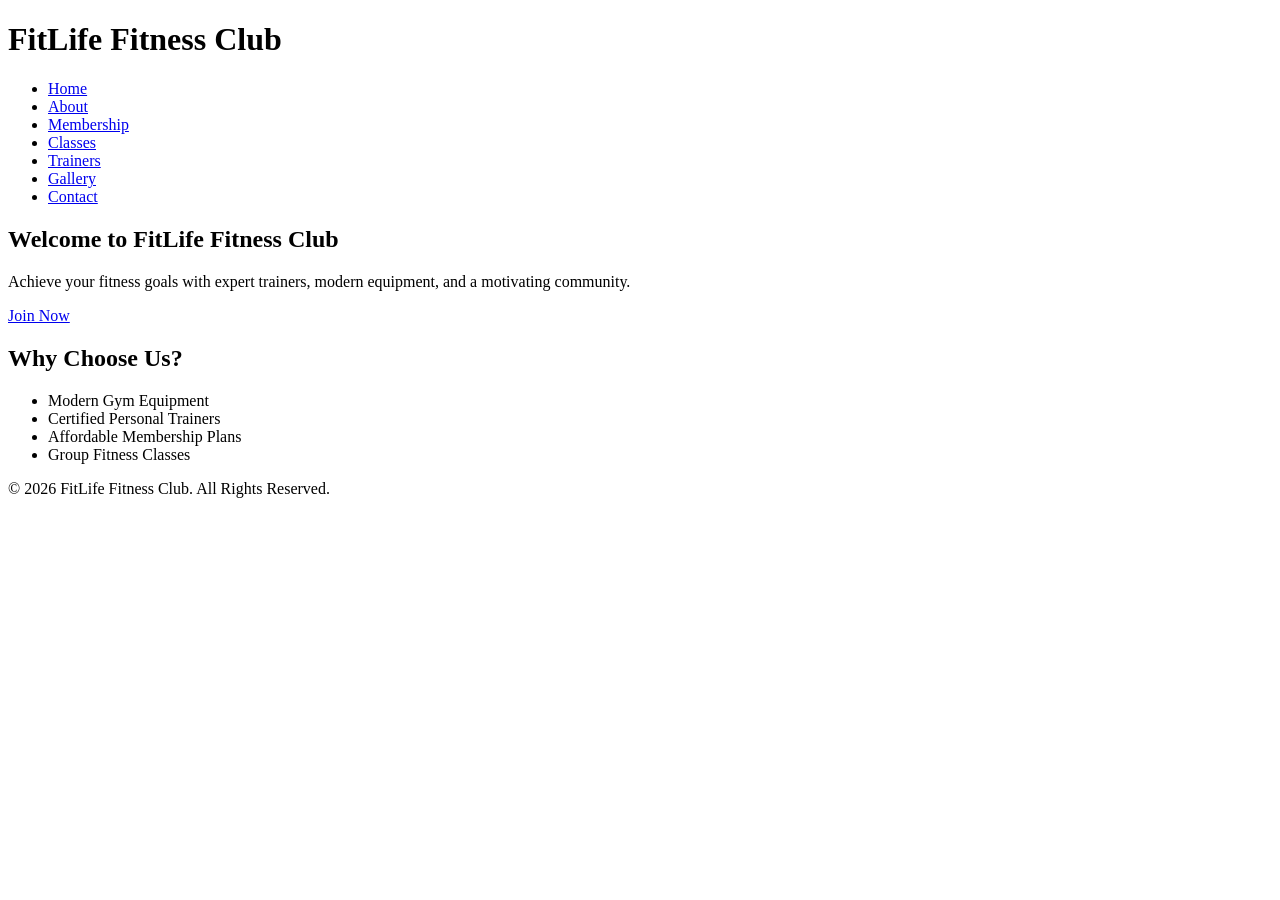
==== index.html @ b3c0021c "inputting bootdtrap" ====
<!DOCTYPE html>
<html lang="en">

<head>
    <meta charset="UTF-8">
    <meta name="viewport" content="width=device-width, initial-scale=1.0">
    <title>FitLife Fitness Club</title>

    <!-- Custom CSS -->
    <link rel="stylesheet" href="css/style.css">
</head>

<body>

    <!-- Header -->
    <header>
        <h1>FitLife Fitness Club</h1>

        <nav>
            <ul>
                <li><a href="index.html">Home</a></li>
                <li><a href="about.html">About</a></li>
                <li><a href="membership.html">Membership</a></li>
                <li><a href="classes.html">Classes</a></li>
                <li><a href="trainers.html">Trainers</a></li>
                <li><a href="gallery.html">Gallery</a></li>
                <li><a href="contact.html">Contact</a></li>
            </ul>
        </nav>
    </header>

    <!-- Main Content -->
    <main>

        <!-- Hero Section -->
        <section>
            <h2>Welcome to FitLife Fitness Club</h2>

            <p>
                Achieve your fitness goals with expert trainers,
                modern equipment, and a motivating community.
            </p>

            <a href="membership.html">Join Now</a>
        </section>

        <!-- Features Section -->
        <section>
            <h2>Why Choose Us?</h2>

            <ul>
                <li>Modern Gym Equipment</li>
                <li>Certified Personal Trainers</li>
                <li>Affordable Membership Plans</li>
                <li>Group Fitness Classes</li>
            </ul>
        </section>

    </main>

    <!-- Footer -->
    <footer>
        <p>&copy; 2026 FitLife Fitness Club. All Rights Reserved.</p>
    </footer>

    <!-- Custom JavaScript -->
    <script src="js/script.js"></script>

</body>

</html>
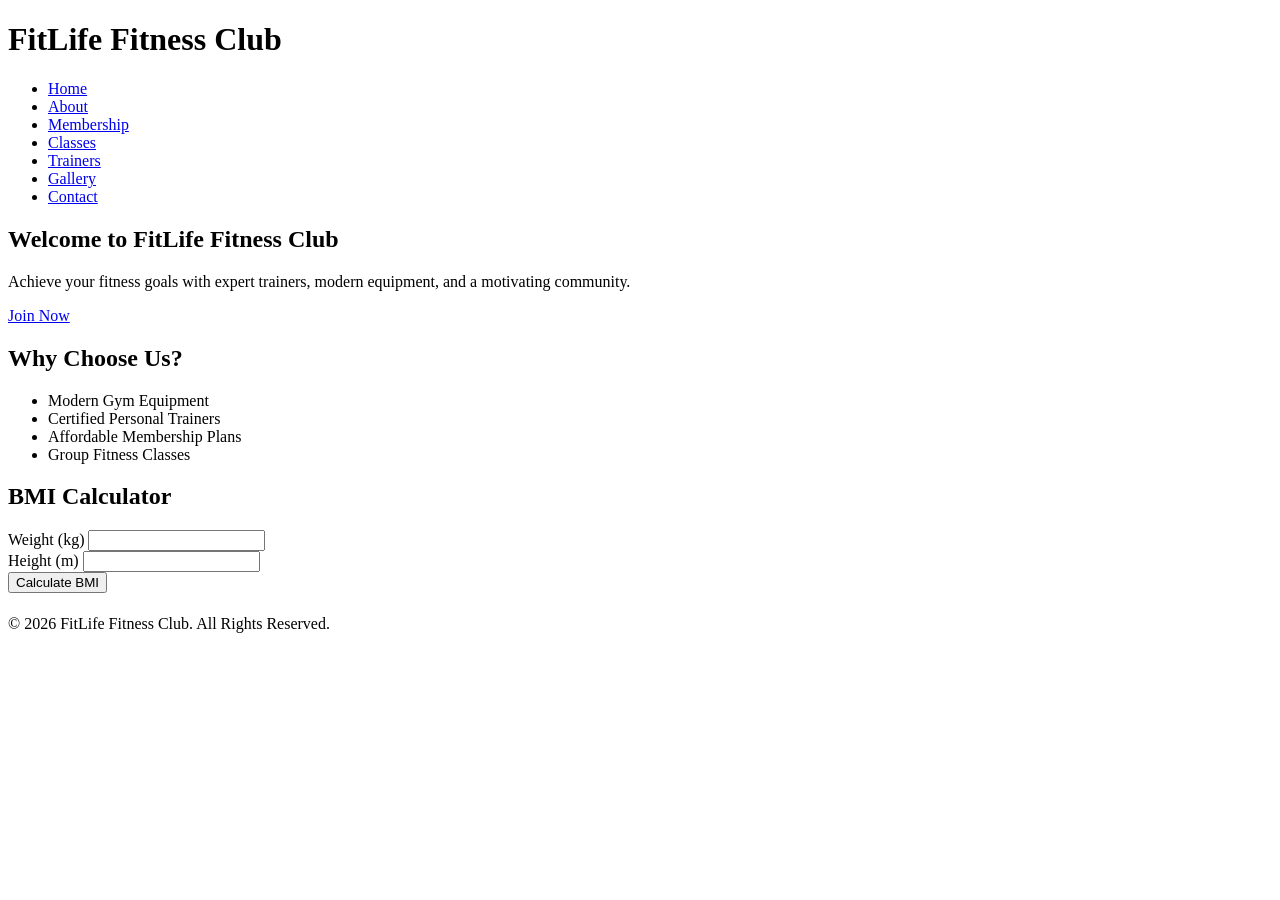
==== commit e00ac73f: "Add BMI calculator feature" ====
--- a/index.html
+++ b/index.html
@@ -55,6 +55,27 @@
                 <li>Group Fitness Classes</li>
             </ul>
         </section>
+        <section class="container py-5">
+
+    <h2 class="text-center">BMI Calculator</h2>
+
+    <div class="mb-3">
+        <label>Weight (kg)</label>
+        <input type="number" id="weight" class="form-control">
+    </div>
+
+    <div class="mb-3">
+        <label>Height (m)</label>
+        <input type="number" step="0.01" id="height" class="form-control">
+    </div>
+
+    <button class="btn btn-success" onclick="calculateBMI()">
+        Calculate BMI
+    </button>
+
+    <h4 class="mt-3" id="result"></h4>
+
+</section>
 
     </main>
 
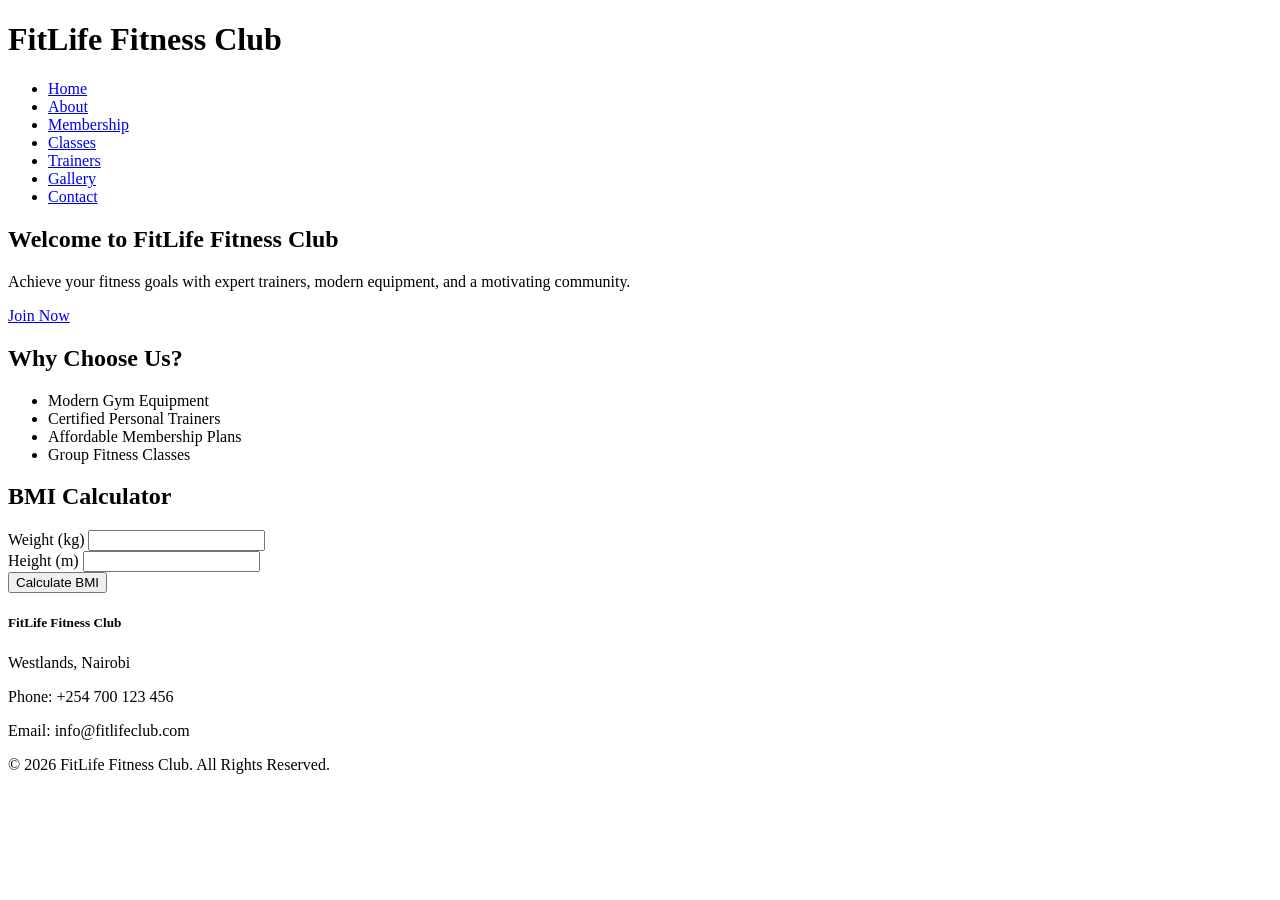
==== commit 7399b0b7: "Improving footer" ====
--- a/index.html
+++ b/index.html
@@ -80,9 +80,31 @@
     </main>
 
     <!-- Footer -->
-    <footer>
-        <p>&copy; 2026 FitLife Fitness Club. All Rights Reserved.</p>
-    </footer>
+    <footer class="bg-dark text-white text-center py-4">
+
+    <div class="container">
+
+        <h5>FitLife Fitness Club</h5>
+
+        <p>
+            Westlands, Nairobi
+        </p>
+
+        <p>
+            Phone: +254 700 123 456
+        </p>
+
+        <p>
+            Email: info@fitlifeclub.com
+        </p>
+
+        <p class="mb-0">
+            &copy; 2026 FitLife Fitness Club. All Rights Reserved.
+        </p>
+
+    </div>
+
+</footer>
 
     <!-- Custom JavaScript -->
     <script src="js/script.js"></script>
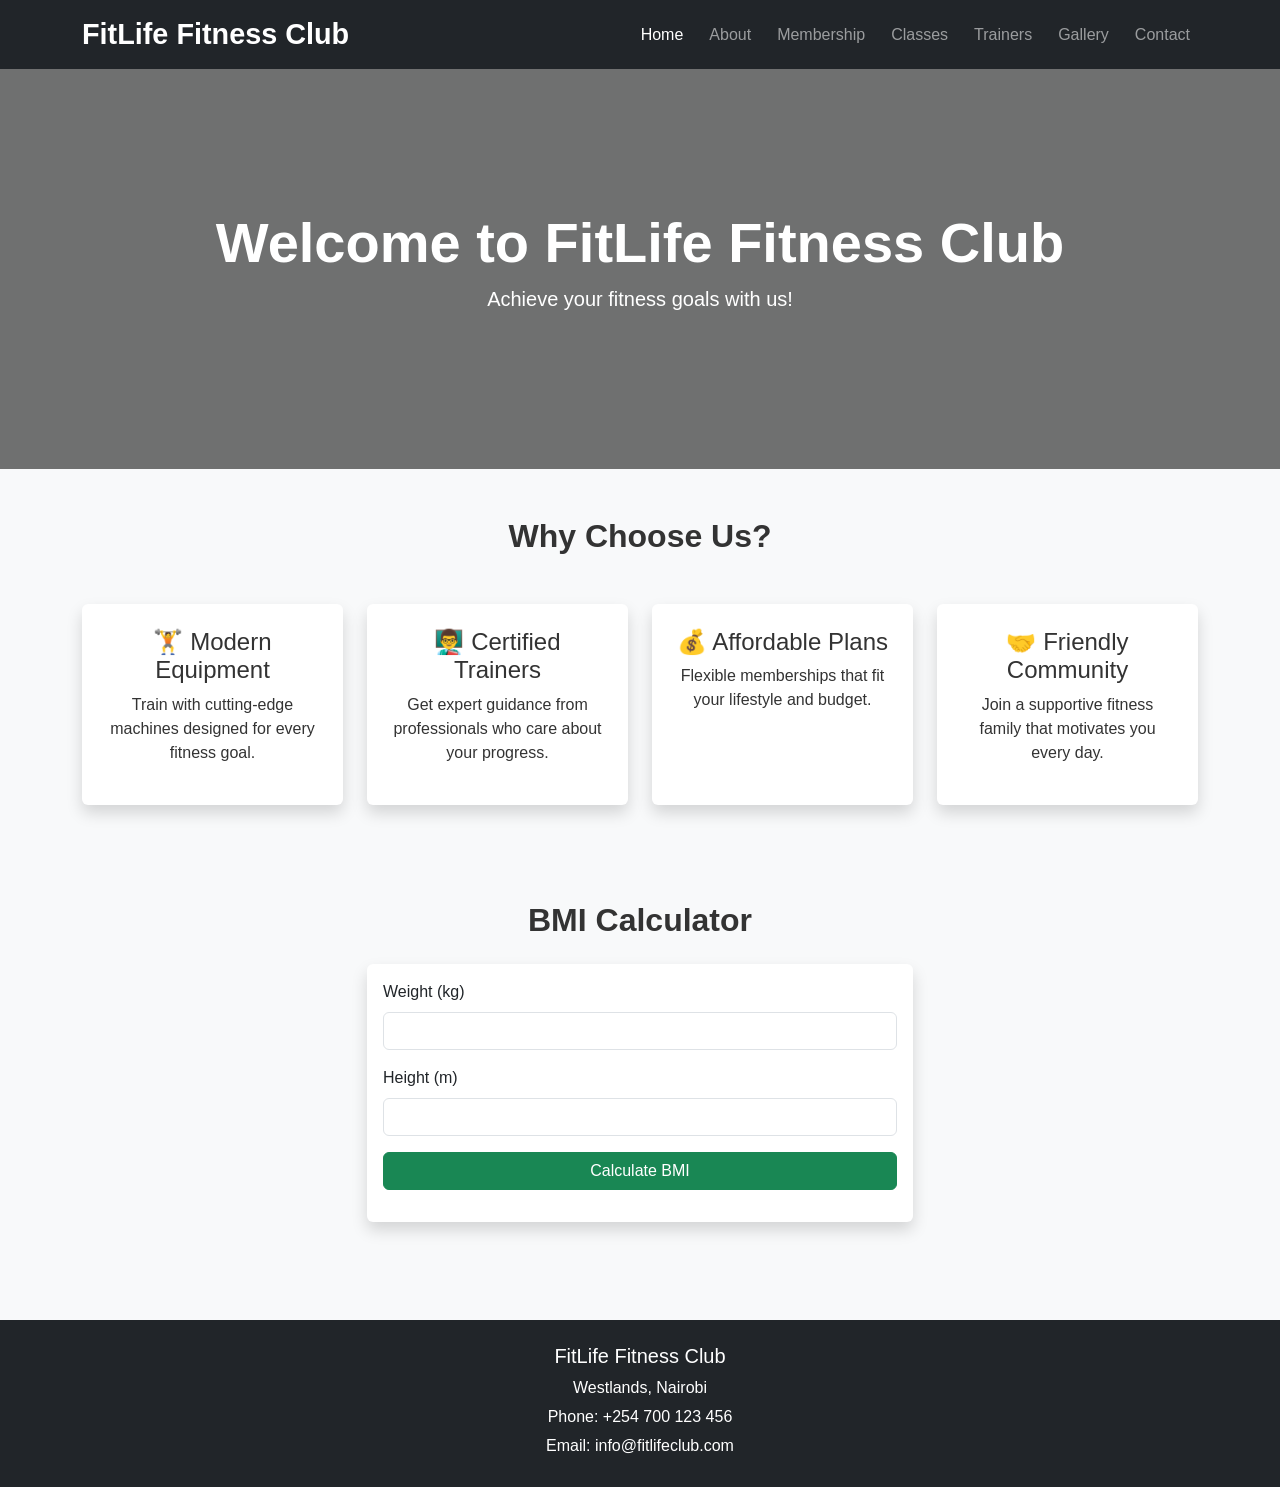
==== commit 52846841: "Refine website styling and add code comments" ====
--- a/index.html
+++ b/index.html
@@ -1,114 +1,134 @@
 <!DOCTYPE html>
 <html lang="en">
+<head>
+  <!-- Basic page setup -->
+  <meta charset="UTF-8">
+  <meta name="viewport" content="width=device-width, initial-scale=1.0">
+  <title>FitLife Fitness Club</title>
 
-<head>
-    <meta charset="UTF-8">
-    <meta name="viewport" content="width=device-width, initial-scale=1.0">
-    <title>FitLife Fitness Club</title>
+  <!-- Bootstrap CSS (adds modern styles and layout utilities) -->
+  <link href="https://cdn.jsdelivr.net/npm/bootstrap@5.3.7/dist/css/bootstrap.min.css" rel="stylesheet">
 
-    <!-- Custom CSS -->
-    <link rel="stylesheet" href="css/style.css">
+  <!-- Custom CSS (your own designs, hero background, etc.) -->
+  <!-- If style.css is in the root folder, use href="style.css" -->
+  <link rel="stylesheet" href="style.css">
 </head>
-
 <body>
 
-    <!-- Header -->
-    <header>
-        <h1>FitLife Fitness Club</h1>
+  <!-- Navigation Bar -->
+  <nav class="navbar navbar-expand-lg navbar-dark bg-dark">
+    <div class="container">
+      <a class="navbar-brand fw-bold" href="index.html">FitLife Fitness Club</a>
+      <button class="navbar-toggler" type="button" data-bs-toggle="collapse" data-bs-target="#navbarNav">
+        <span class="navbar-toggler-icon"></span>
+      </button>
+      <div class="collapse navbar-collapse" id="navbarNav">
+        <ul class="navbar-nav ms-auto">
+          <li class="nav-item"><a class="nav-link active" href="index.html">Home</a></li>
+          <li class="nav-item"><a class="nav-link" href="about.html">About</a></li>
+          <li class="nav-item"><a class="nav-link" href="membership.html">Membership</a></li>
+          <li class="nav-item"><a class="nav-link" href="classes.html">Classes</a></li>
+          <li class="nav-item"><a class="nav-link" href="trainers.html">Trainers</a></li>
+          <li class="nav-item"><a class="nav-link" href="gallery.html">Gallery</a></li>
+          <li class="nav-item"><a class="nav-link" href="contact.html">Contact</a></li>
+        </ul>
+      </div>
+    </div>
+  </nav>
 
-        <nav>
-            <ul>
-                <li><a href="index.html">Home</a></li>
-                <li><a href="about.html">About</a></li>
-                <li><a href="membership.html">Membership</a></li>
-                <li><a href="classes.html">Classes</a></li>
-                <li><a href="trainers.html">Trainers</a></li>
-                <li><a href="gallery.html">Gallery</a></li>
-                <li><a href="contact.html">Contact</a></li>
-            </ul>
-        </nav>
-    </header>
+  <!-- Hero Section -->
+  <section class="hero text-white text-center d-flex align-items-center justify-content-center" style="height:400px;">
+    <div class="container">
+      <h1 class="display-4 fw-bold">Welcome to FitLife Fitness Club</h1>
+      <p class="lead">Achieve your fitness goals with us!</p>
+    </div>
+  </section>
 
-    <!-- Main Content -->
-    <main>
-
-        <!-- Hero Section -->
-        <section>
-            <h2>Welcome to FitLife Fitness Club</h2>
-
-            <p>
-                Achieve your fitness goals with expert trainers,
-                modern equipment, and a motivating community.
-            </p>
-
-            <a href="membership.html">Join Now</a>
-        </section>
-
-        <!-- Features Section -->
-        <section>
-            <h2>Why Choose Us?</h2>
-
-            <ul>
-                <li>Modern Gym Equipment</li>
-                <li>Certified Personal Trainers</li>
-                <li>Affordable Membership Plans</li>
-                <li>Group Fitness Classes</li>
-            </ul>
-        </section>
-        <section class="container py-5">
-
-    <h2 class="text-center">BMI Calculator</h2>
-
-    <div class="mb-3">
-        <label>Weight (kg)</label>
-        <input type="number" id="weight" class="form-control">
+  <!-- Features Section -->
+ <section class="py-5 bg-light">
+  <div class="container">
+    <h2 class="text-center mb-5 fw-bold">Why Choose Us?</h2>
+    <div class="row text-center">
+      <!-- Each feature wrapped in a styled box -->
+      <div class="col-md-3">
+        <div class="feature-box p-4 shadow rounded bg-white h-100">
+          <h4>🏋️ Modern Equipment</h4>
+          <p>Train with cutting-edge machines designed for every fitness goal.</p>
+        </div>
+      </div>
+      <div class="col-md-3">
+        <div class="feature-box p-4 shadow rounded bg-white h-100">
+          <h4>👨‍🏫 Certified Trainers</h4>
+          <p>Get expert guidance from professionals who care about your progress.</p>
+        </div>
+      </div>
+      <div class="col-md-3">
+        <div class="feature-box p-4 shadow rounded bg-white h-100">
+          <h4>💰 Affordable Plans</h4>
+          <p>Flexible memberships that fit your lifestyle and budget.</p>
+        </div>
+      </div>
+      <div class="col-md-3">
+        <div class="feature-box p-4 shadow rounded bg-white h-100">
+          <h4>🤝 Friendly Community</h4>
+          <p>Join a supportive fitness family that motivates you every day.</p>
+        </div>
+      </div>
     </div>
-
-    <div class="mb-3">
-        <label>Height (m)</label>
-        <input type="number" step="0.01" id="height" class="form-control">
-    </div>
-
-    <button class="btn btn-success" onclick="calculateBMI()">
-        Calculate BMI
-    </button>
-
-    <h4 class="mt-3" id="result"></h4>
-
+  </div>
 </section>
 
-    </main>
+  <!-- BMI Calculator -->
+  <section class="py-5">
+  <div class="container">
+    <h2 class="text-center mb-4 fw-bold">BMI Calculator</h2>
+    <div class="row justify-content-center">
+      <div class="col-md-6">
+        <div class="card shadow">
+          <div class="card-body">
+            <div class="mb-3">
+              <label for="weight" class="form-label">Weight (kg)</label>
+              <input type="number" id="weight" class="form-control">
+            </div>
+            <div class="mb-3">
+              <label for="height" class="form-label">Height (m)</label>
+              <input type="number" step="0.01" id="height" class="form-control">
+            </div>
+            <button class="btn btn-success w-100" onclick="calculateBMI()">Calculate BMI</button>
+            <h4 class="mt-3 text-center" id="result"></h4>
+          </div>
+        </div>
+      </div>
+    </div>
+  </div>
+</section>
 
-    <!-- Footer -->
-    <footer class="bg-dark text-white text-center py-4">
 
+  <!-- Footer -->
+  <footer class="bg-dark text-white text-center py-4">
     <div class="container">
+      <h5>FitLife Fitness Club</h5>
+      <p>Westlands, Nairobi</p>
+      <p>Phone: +254 700 123 456</p>
+      <p>Email: info@fitlifeclub.com</p>
+    </div>
+  </footer>
 
-        <h5>FitLife Fitness Club</h5>
+  <!-- Bootstrap JS (for navbar toggle and other components) -->
+  <script src="https://cdn.jsdelivr.net/npm/bootstrap@5.3.7/dist/js/bootstrap.bundle.min.js"></script>
 
-        <p>
-            Westlands, Nairobi
-        </p>
-
-        <p>
-            Phone: +254 700 123 456
-        </p>
-
-        <p>
-            Email: info@fitlifeclub.com
-        </p>
-
-        <p class="mb-0">
-            &copy; 2026 FitLife Fitness Club. All Rights Reserved.
-        </p>
-
-    </div>
-
-</footer>
-
-    <!-- Custom JavaScript -->
-    <script src="js/script.js"></script>
-
+  <!-- BMI Calculator Script -->
+  <script>
+    function calculateBMI() {
+      const weight = parseFloat(document.getElementById('weight').value);
+      const height = parseFloat(document.getElementById('height').value);
+      if (weight > 0 && height > 0) {
+        const bmi = (weight / (height * height)).toFixed(2);
+        document.getElementById('result').innerText = "Your BMI is " + bmi;
+      } else {
+        document.getElementById('result').innerText = "Please enter valid values.";
+      }
+    }
+  </script>
 </body>
-
-</html>+</html>
--- a/style.css
+++ b/style.css
@@ -0,0 +1,95 @@
+/* ==========================
+   GENERAL STYLING
+========================== */
+body {
+  font-family: Arial, Helvetica, sans-serif;
+  background-color: #f8f9fa;
+  color: #333;
+}
+
+/* ==========================
+   NAVIGATION
+========================== */
+.navbar-brand {
+  font-size: 1.8rem;
+  font-weight: bold;
+}
+
+.navbar-nav .nav-link {
+  margin-left: 10px;
+  transition: color 0.3s ease;
+}
+
+.navbar-nav .nav-link:hover {
+  color: #ffc107; /* gold hover effect */
+}
+
+/* ==========================
+   BUTTONS
+========================== */
+.btn {
+  transition: all 0.3s ease;
+}
+
+.btn:hover {
+  transform: scale(1.05); /* subtle grow on hover */
+}
+
+/* ==========================
+   CARDS
+========================== */
+.card {
+  border: none;
+  transition: all 0.3s ease;
+}
+
+.card:hover {
+  transform: translateY(-8px);
+  box-shadow: 0 8px 20px rgba(0,0,0,0.15);
+}
+
+/* ==========================
+   FOOTER
+========================== */
+footer {
+  margin-top: 50px;
+}
+
+footer p {
+  margin-bottom: 5px;
+}
+
+/* ==========================
+   SECTIONS
+========================== */
+section {
+  padding-top: 60px;
+  padding-bottom: 60px;
+}
+
+/* ==========================
+   HOMEPAGE HERO SECTION
+========================== */
+.hero {
+  position: relative;
+  background: url("https://images.unsplash.com/photo-1517836357463-d25dfeac3438?w=1600") center/cover no-repeat;
+  height: 400px;
+  color: white;
+  display: flex;
+  align-items: center;
+  justify-content: center;
+}
+
+.hero::before {
+  content: "";
+  position: absolute;
+  inset: 0;
+  background: rgba(0,0,0,.55); /* dark overlay */
+  z-index: 0;
+}
+
+.hero .container {
+  position: relative;
+  z-index: 1;
+  text-align: center;
+}
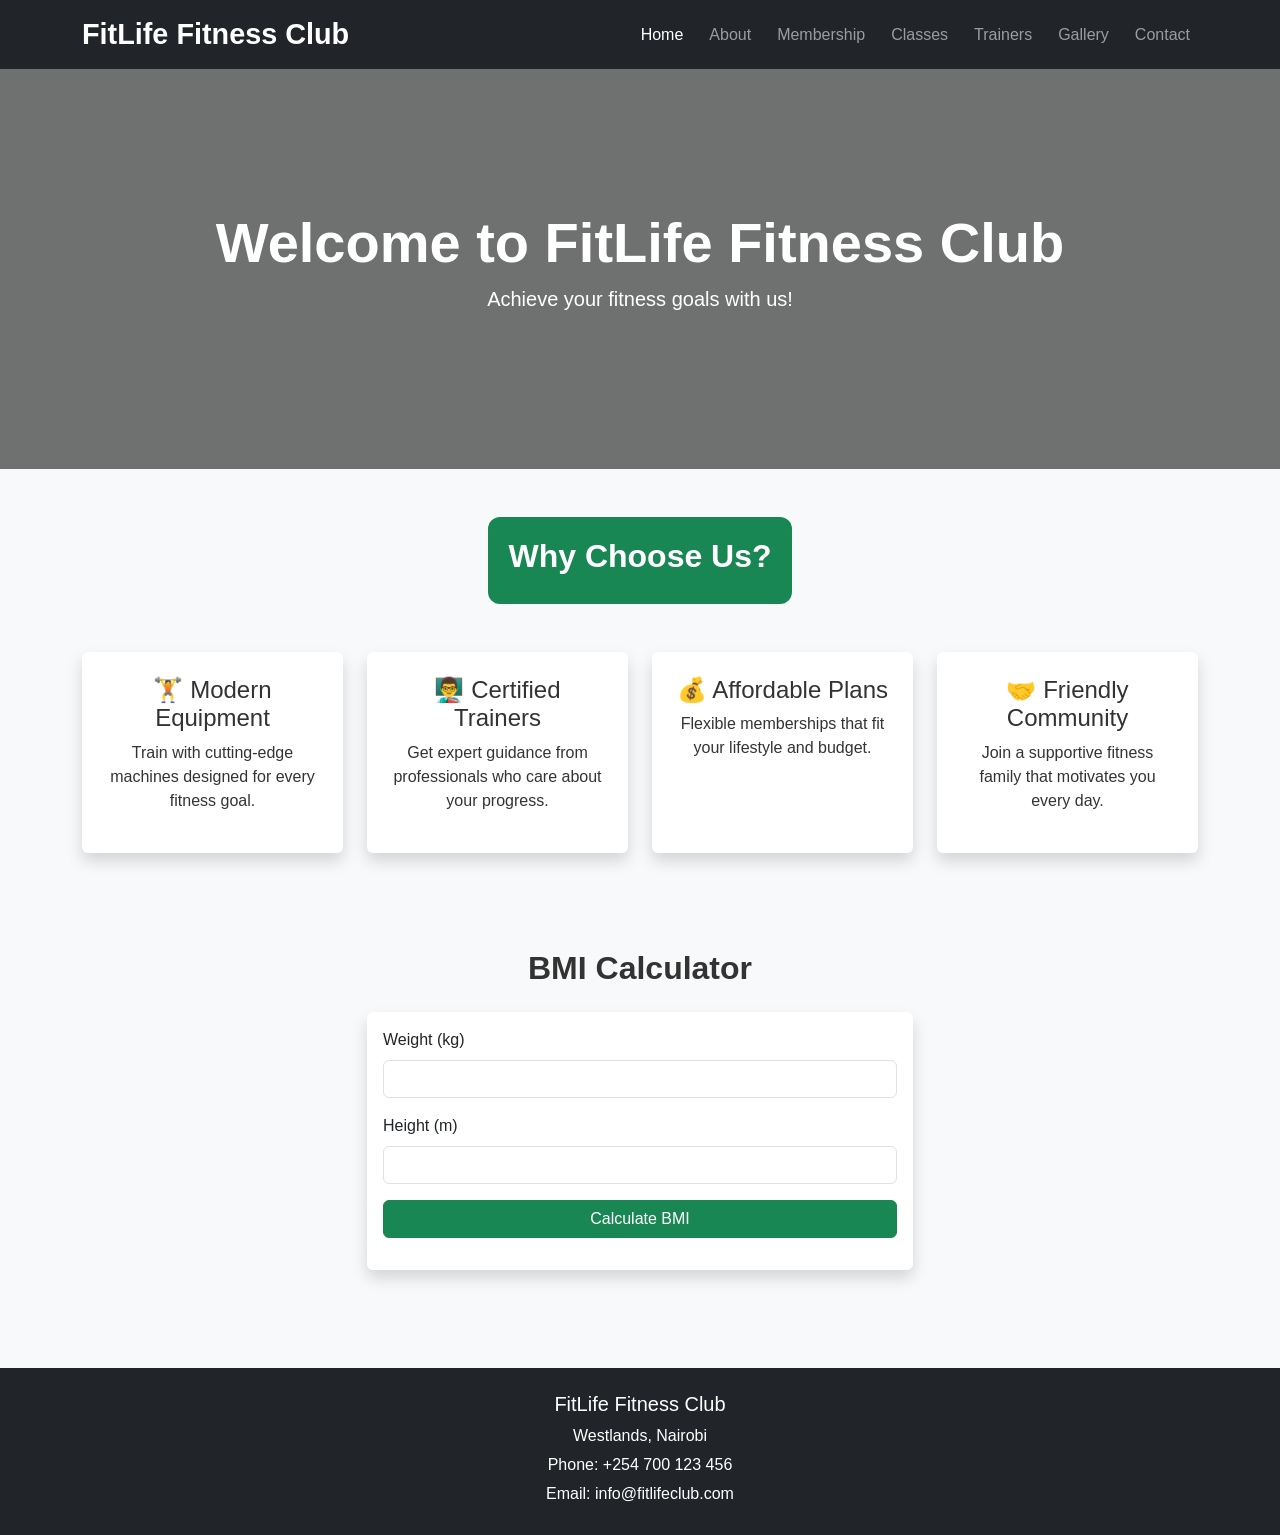
==== commit 384d9720: "Adding the trainers images." ====
--- a/index.html
+++ b/index.html
@@ -47,7 +47,9 @@
   <!-- Features Section -->
  <section class="py-5 bg-light">
   <div class="container">
-    <h2 class="text-center mb-5 fw-bold">Why Choose Us?</h2>
+    <div class="section-title text-center mb-5">
+    <h2 class="fw-bold">Why Choose Us?</h2>
+</div>
     <div class="row text-center">
       <!-- Each feature wrapped in a styled box -->
       <div class="col-md-3">
--- a/style.css
+++ b/style.css
@@ -1,66 +1,86 @@
 /* ==========================
    GENERAL STYLING
+   Sets default font, background, and text color
 ========================== */
 body {
-  font-family: Arial, Helvetica, sans-serif;
-  background-color: #f8f9fa;
-  color: #333;
+  font-family: Arial, Helvetica, sans-serif; /* Clean, readable font */
+  background-color: #f8f9fa; /* Light gray background */
+  color: #333; /* Dark text for contrast */
 }
 
 /* ==========================
    NAVIGATION
+   Styles the navbar brand and links
 ========================== */
 .navbar-brand {
-  font-size: 1.8rem;
-  font-weight: bold;
+  font-size: 1.8rem; /* Larger logo text */
+  font-weight: bold; /* Bold for emphasis */
 }
 
 .navbar-nav .nav-link {
-  margin-left: 10px;
-  transition: color 0.3s ease;
+  margin-left: 10px; /* Space between links */
+  transition: color 0.3s ease; /* Smooth hover effect */
 }
 
 .navbar-nav .nav-link:hover {
-  color: #ffc107; /* gold hover effect */
+  color: #ffc107; /* Gold hover color */
 }
 
 /* ==========================
    BUTTONS
+   Adds hover animation to buttons
 ========================== */
 .btn {
-  transition: all 0.3s ease;
+  transition: all 0.3s ease; /* Smooth transition */
 }
 
 .btn:hover {
-  transform: scale(1.05); /* subtle grow on hover */
+  transform: scale(1.05); /* Slight grow effect */
 }
 
 /* ==========================
    CARDS
+   Removes border and adds hover animation
 ========================== */
 .card {
-  border: none;
-  transition: all 0.3s ease;
+  border: none; /* Clean look */
+  transition: all 0.3s ease; /* Smooth hover effect */
 }
 
 .card:hover {
-  transform: translateY(-8px);
-  box-shadow: 0 8px 20px rgba(0,0,0,0.15);
+  transform: translateY(-8px); /* Lift card upwards */
+  box-shadow: 0 8px 20px rgba(0,0,0,0.15); /* Shadow for depth */
 }
+.section-title{
 
+    background:#198754;
+
+    color:white;
+
+    padding:20px;
+
+    border-radius:12px;
+
+    width:fit-content;
+
+    margin:0 auto 50px;
+
+}
 /* ==========================
    FOOTER
+   Adds spacing and styles footer text
 ========================== */
 footer {
-  margin-top: 50px;
+  margin-top: 50px; /* Space above footer */
 }
 
 footer p {
-  margin-bottom: 5px;
+  margin-bottom: 5px; /* Small spacing between lines */
 }
 
 /* ==========================
    SECTIONS
+   Adds consistent padding to all sections
 ========================== */
 section {
   padding-top: 60px;
@@ -69,27 +89,40 @@
 
 /* ==========================
    HOMEPAGE HERO SECTION
+   Background image with overlay
 ========================== */
 .hero {
-  position: relative;
-  background: url("https://images.unsplash.com/photo-1517836357463-d25dfeac3438?w=1600") center/cover no-repeat;
-  height: 400px;
-  color: white;
-  display: flex;
-  align-items: center;
-  justify-content: center;
+  position: relative; /* Needed for overlay */
+  background: url("https://images.unsplash.com/photo-1517836357463-d25dfeac3438?w=1600") center/cover no-repeat; /* Gym image */
+  height: 400px; /* Fixed height */
+  color: white; /* White text for contrast */
+  display: flex; /* Center content */
+  align-items: center; /* Vertical center */
+  justify-content: center; /* Horizontal center */
 }
 
 .hero::before {
-  content: "";
+  content: ""; /* Empty overlay element */
   position: absolute;
-  inset: 0;
-  background: rgba(0,0,0,.55); /* dark overlay */
-  z-index: 0;
+  inset: 0; /* Cover entire hero */
+  background: rgba(0,0,0,.55); /* Semi-transparent black overlay */
+  z-index: 0; /* Behind text */
 }
 
 .hero .container {
   position: relative;
-  z-index: 1;
-  text-align: center;
+  z-index: 1; /* Text above overlay */
+  text-align: center; /* Centered text */
 }
+
+/* ==========================
+   FEATURE BOXES
+   Used in About/Trainers sections
+========================== */
+.feature-box {
+  transition: transform 0.3s ease, box-shadow 0.3s ease; /* Smooth hover */
+}
+.feature-box:hover {
+  transform: translateY(-5px); /* Lift effect */
+  box-shadow: 0 8px 20px rgba(0,0,0,0.15); /* Shadow for depth */
+}
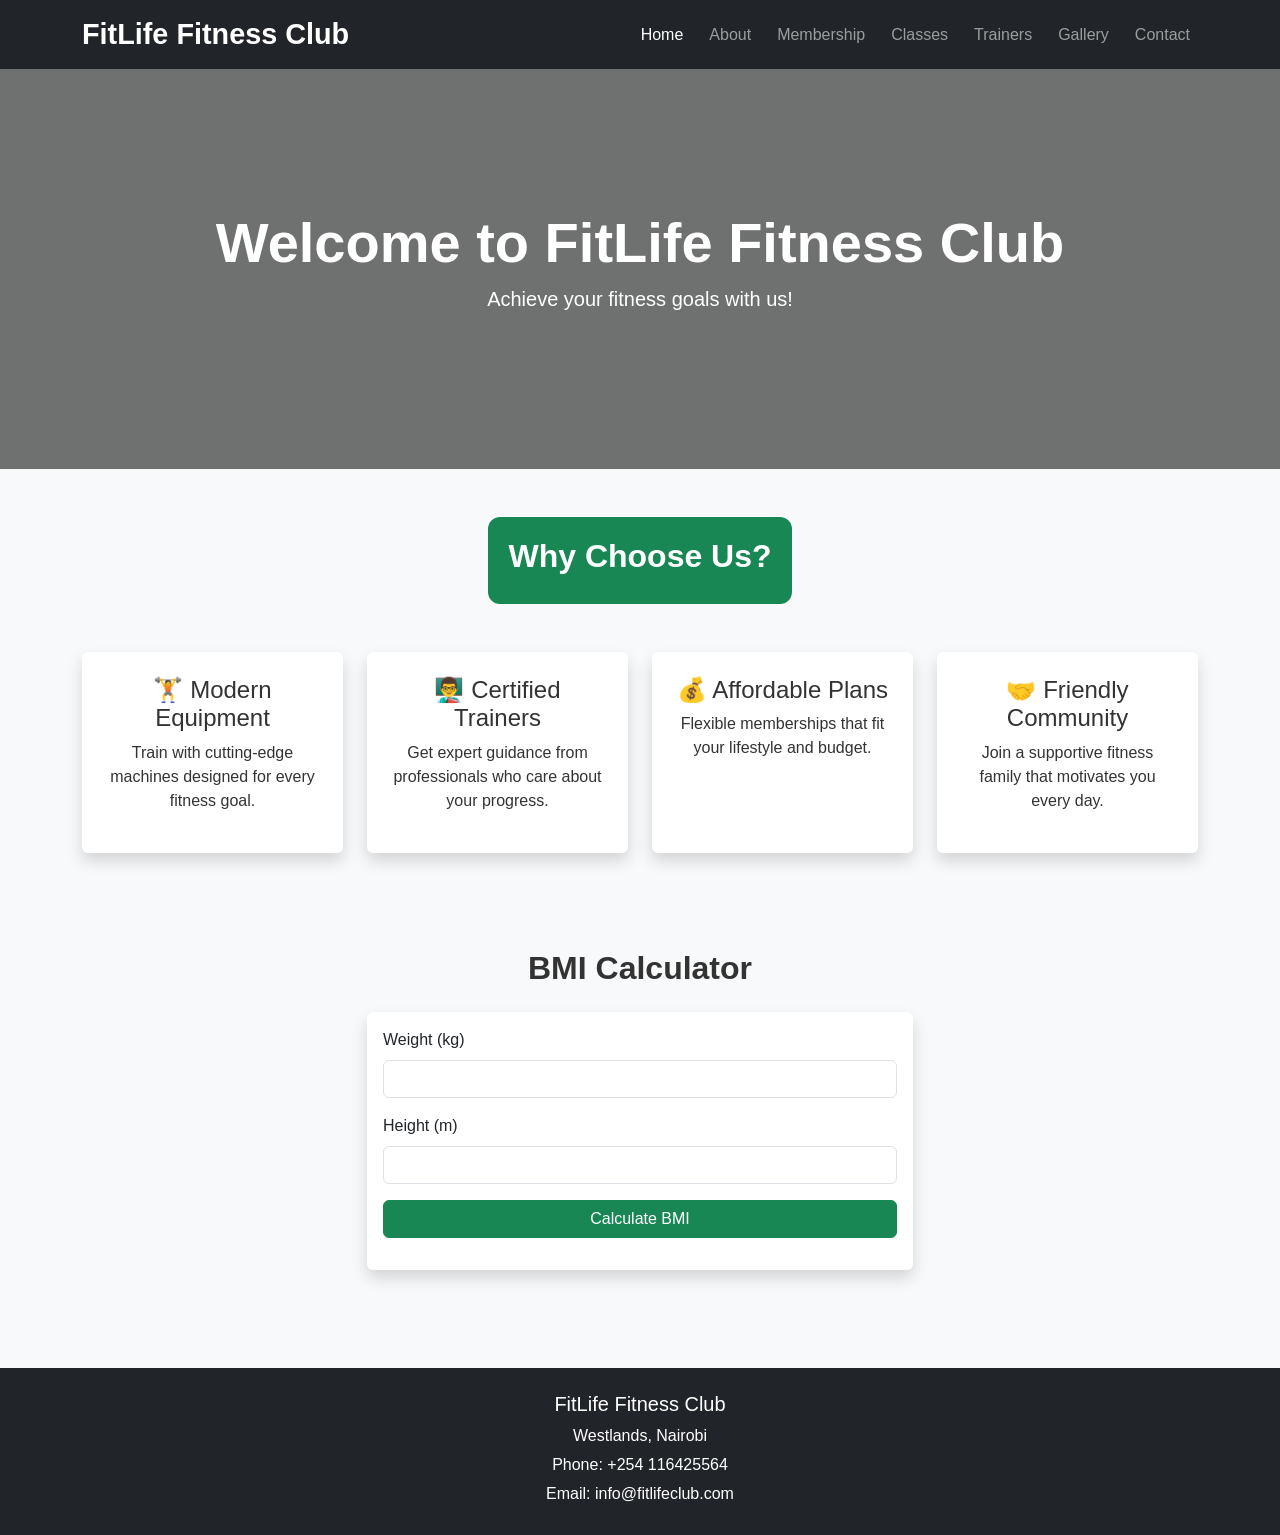
==== commit 16b381b2: "Changed phone number" ====
--- a/index.html
+++ b/index.html
@@ -111,7 +111,7 @@
     <div class="container">
       <h5>FitLife Fitness Club</h5>
       <p>Westlands, Nairobi</p>
-      <p>Phone: +254 700 123 456</p>
+      <p>Phone: +254 116425564</p>
       <p>Email: info@fitlifeclub.com</p>
     </div>
   </footer>
